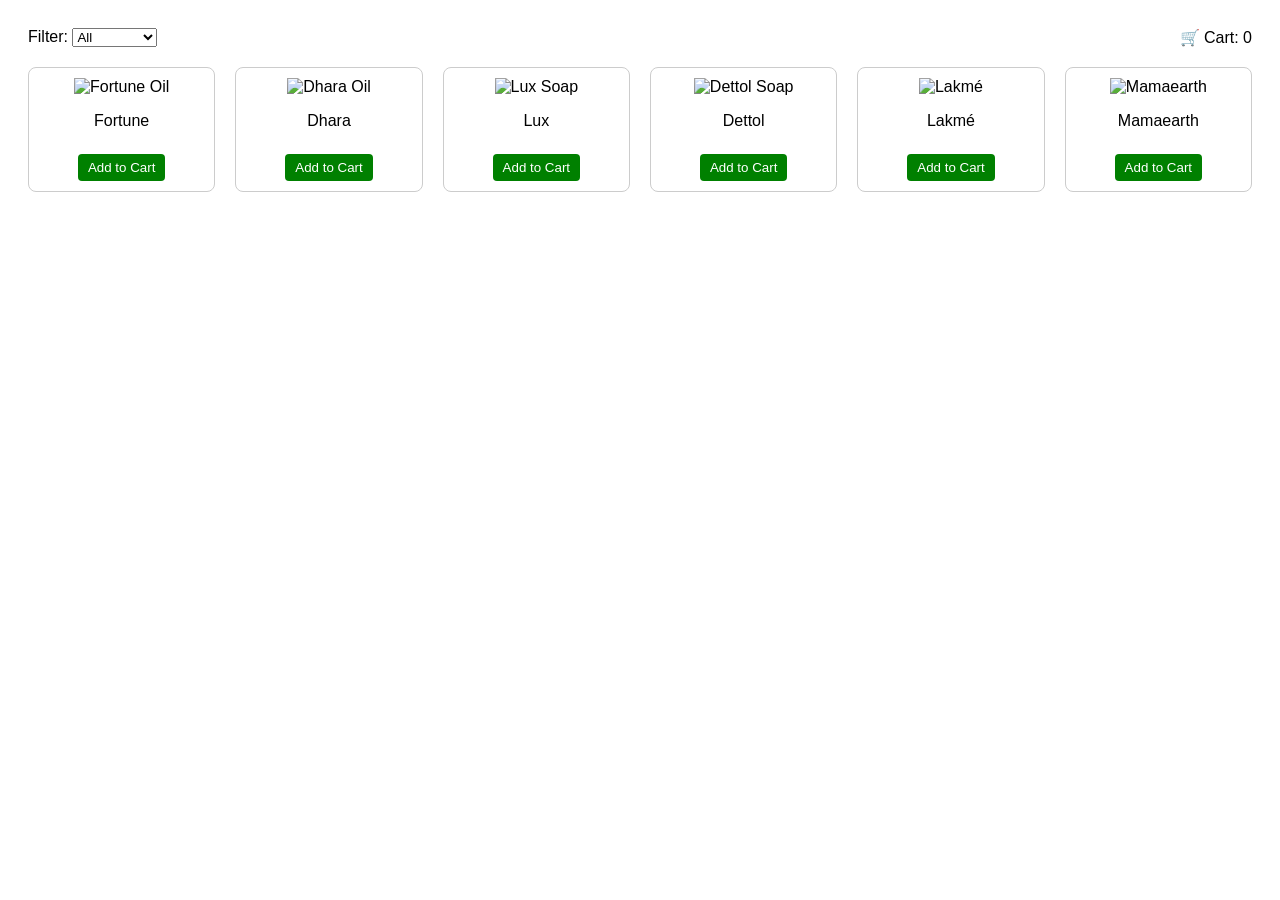
==== index.html @ c90c22cf "e-commerce" ====
<!DOCTYPE html>
<html lang="en">
<head>
    <meta charset="UTF-8">
    <title>Product Filter & Cart</title>
    <link rel="stylesheet" href="style.css">
</head>

<body>

<header>
    <div>
        <label>Filter: </label>
        <select id="filter">
            <option value="all">All</option>
            <option value="oil">Oil</option>
            <option value="Soap">Soap</option>
            <option value="cosmetics">Cosmetics</option>
        </select>
    </div>

    <div id="cart">
        🛒 Cart: <span id="cartCount">0</span>
    </div>
</header>

<div id="items">

    <!-- Oils -->
    <div class="card oil" data-name="Fortune">
        <img src="https://m.media-amazon.com/images/I/61Yx5-NnYSL.jpg" alt="Fortune Oil">
        <p>Fortune</p>
        <button>Add to Cart</button>
    </div>

    <div class="card oil" data-name="Dhara">
        <img src="https://m.media-amazon.com/images/I/71wHsUALuDL.jpg" alt="Dhara Oil">
        <p>Dhara</p>
        <button>Add to Cart</button>
    </div>

    <!-- Soaps -->
    <div class="card Soap" data-name="Lux">
        <img src="https://m.media-amazon.com/images/I/61U4Kj0y0WL.jpg" alt="Lux Soap">
        <p>Lux</p>
        <button>Add to Cart</button>
    </div>

    <div class="card Soap" data-name="Dettol">
        <img src="https://m.media-amazon.com/images/I/61h6YtYvBzL.jpg" alt="Dettol Soap">
        <p>Dettol</p>
        <button>Add to Cart</button>
    </div>

    <!-- Cosmetics -->
    <div class="card cosmetics" data-name="Lakmé">
        <img src="https://m.media-amazon.com/images/I/61m1V1N9BJL.jpg" alt="Lakmé">
        <p>Lakmé</p>
        <button>Add to Cart</button>
    </div>

    <div class="card cosmetics" data-name="Mamaearth">
        <img src="https://m.media-amazon.com/images/I/61FZs7PzDWL.jpg" alt="Mamaearth">
        <p>Mamaearth</p>
        <button>Add to Cart</button>
    </div>

</div>

<script src="script.js"></script>
</body>
</html>
---- style.css ----
body {
    font-family: Arial, sans-serif;
    padding: 20px;
}

header {
    display: flex;
    justify-content: space-between;
    align-items: center;
    margin-bottom: 20px;
}

#items {
    display: grid;
    grid-template-columns: repeat(auto-fit, minmax(180px, 1fr));
    gap: 20px;
}

.card {
    border: 1px solid #ccc;
    border-radius: 8px;
    padding: 10px;
    text-align: center;
}

.card img {
    width: 100%;
    height: 140px;
    object-fit: contain;
}

.card button {
    margin-top: 8px;
    padding: 6px 10px;
    background-color: green;
    color: white;
    border: none;
    border-radius: 4px;
    cursor: pointer;
}

.card button:hover {
    background-color: darkgreen;
}
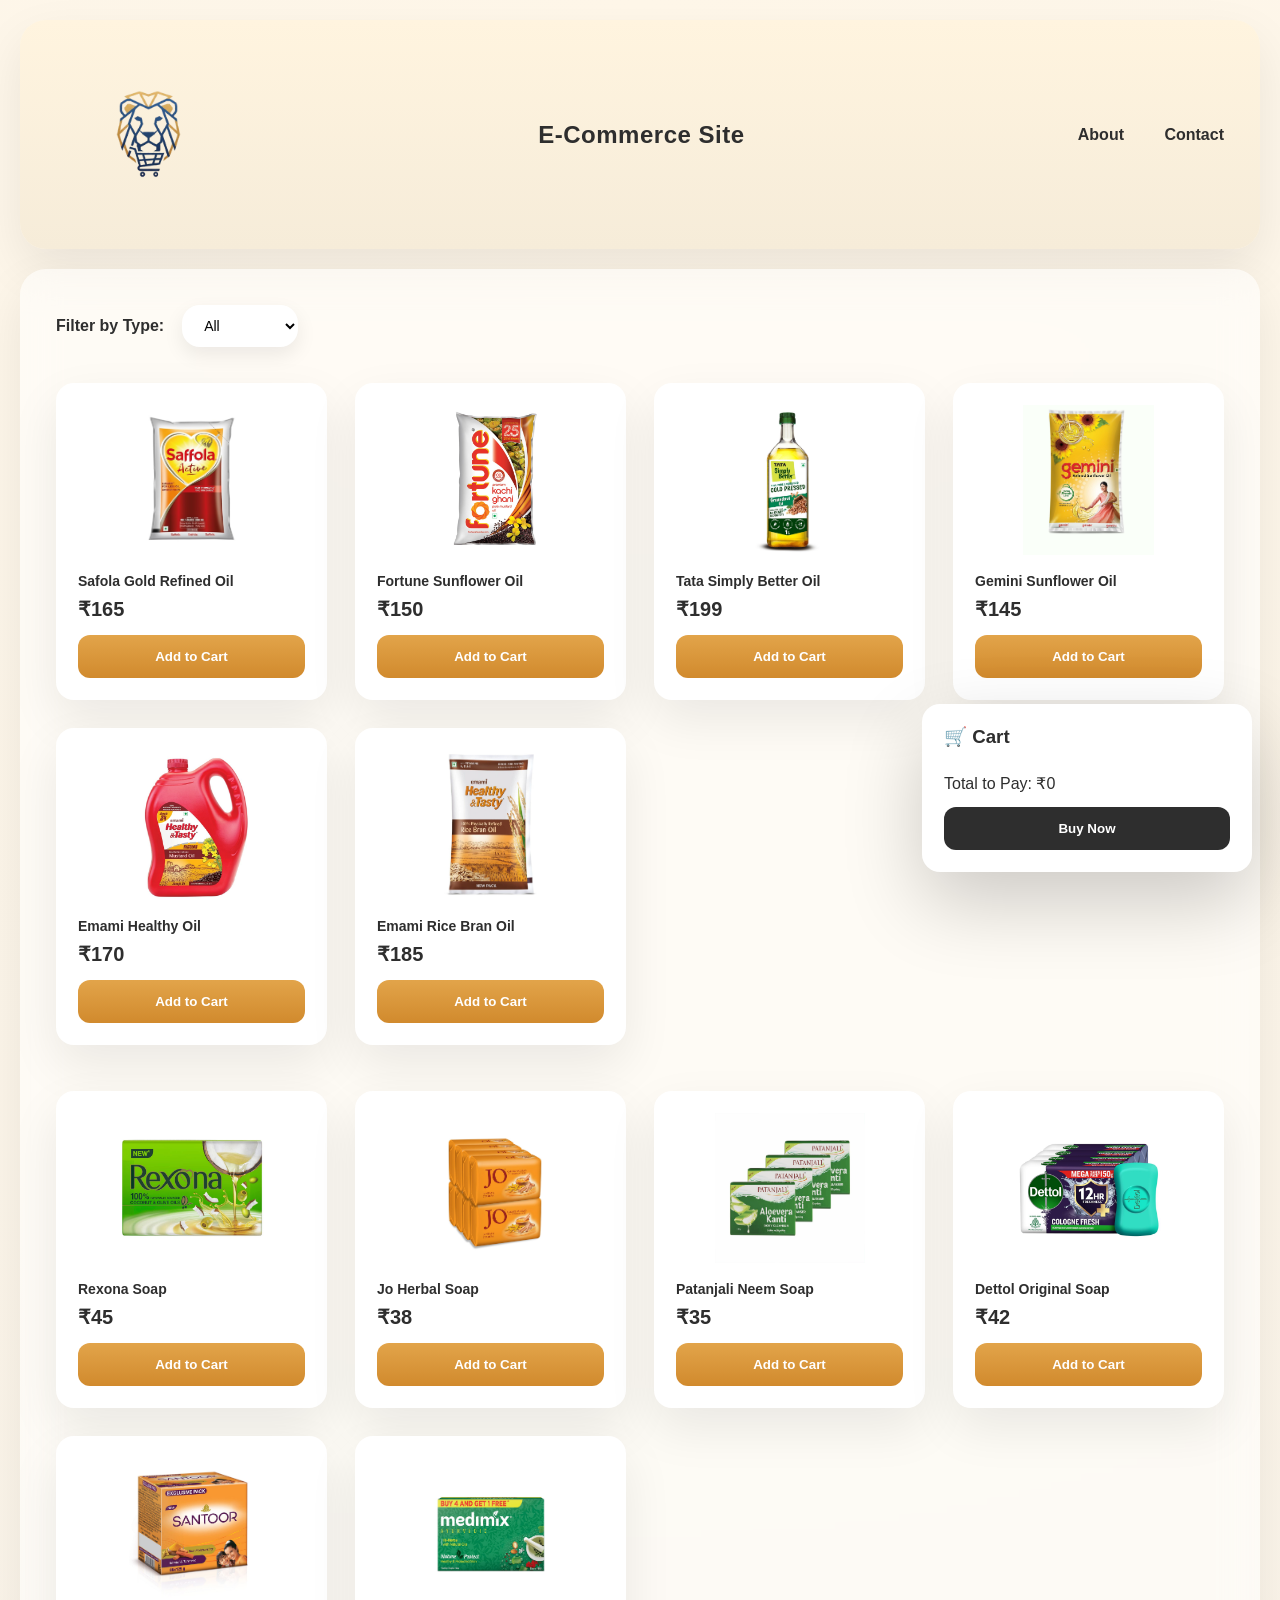
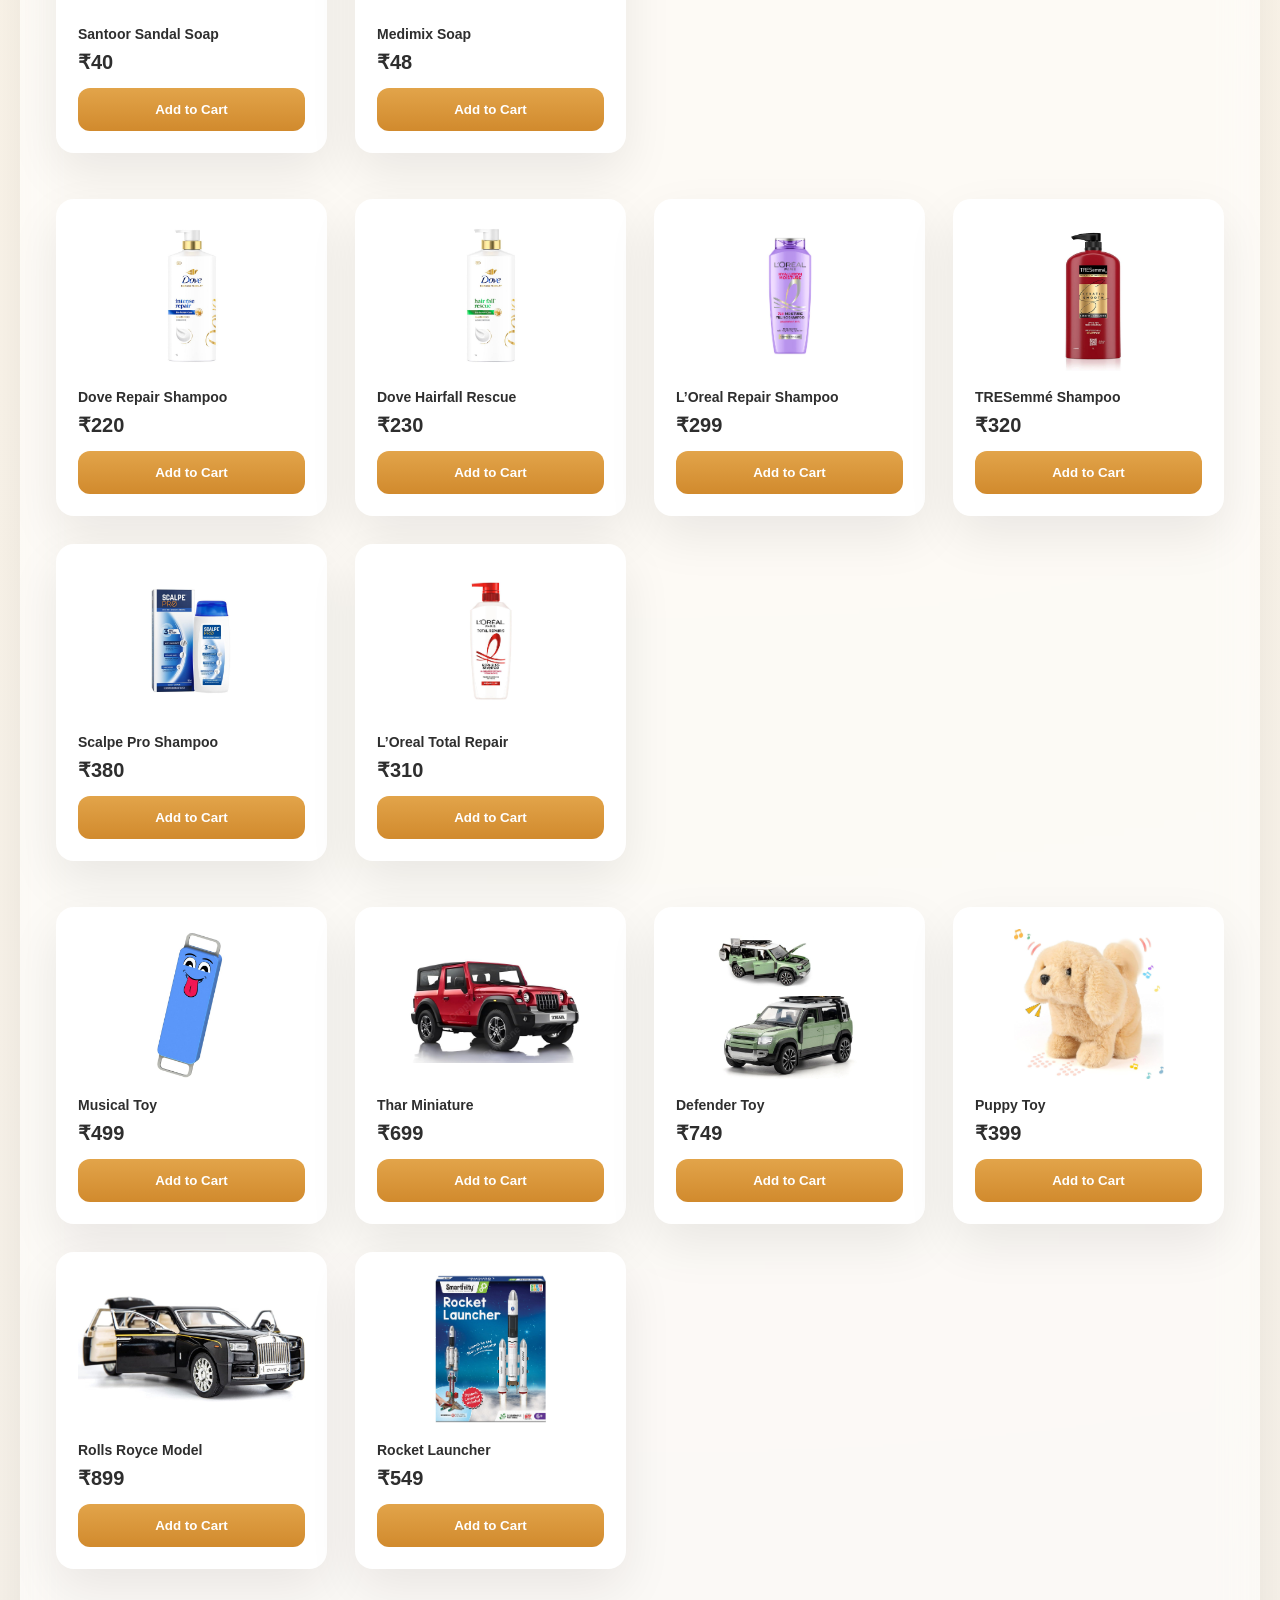
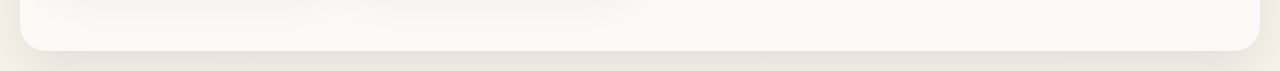
==== commit 023b4773: "updated and added Features" ====
--- a/index.html
+++ b/index.html
@@ -2,69 +2,230 @@
 <html lang="en">
 <head>
     <meta charset="UTF-8">
-    <title>Product Filter & Cart</title>
+    <title>E-Commerce Site</title>
+    <meta name="viewport" content="width=device-width, initial-scale=1.0">
     <link rel="stylesheet" href="style.css">
 </head>
 
 <body>
 
 <header>
-    <div>
-        <label>Filter: </label>
-        <select id="filter">
-            <option value="all">All</option>
-            <option value="oil">Oil</option>
-            <option value="Soap">Soap</option>
-            <option value="cosmetics">Cosmetics</option>
-        </select>
-    </div>
-
-    <div id="cart">
-        🛒 Cart: <span id="cartCount">0</span>
+    <div id="layout">
+        <img id="logo" src="images/Gemini_Generated_Image_6a1u6w6a1u6w6a1u-removebg-preview.png">
+        <h2 id="EC">E-Commerce Site</h2>
+        <nav>
+            <a href="About.html">About</a>
+            <a href="contact.html">Contact</a>
+        </nav>
     </div>
 </header>
 
-<div id="items">
-
-    <!-- Oils -->
-    <div class="card oil" data-name="Fortune">
-        <img src="https://m.media-amazon.com/images/I/61Yx5-NnYSL.jpg" alt="Fortune Oil">
-        <p>Fortune</p>
-        <button>Add to Cart</button>
-    </div>
-
-    <div class="card oil" data-name="Dhara">
-        <img src="https://m.media-amazon.com/images/I/71wHsUALuDL.jpg" alt="Dhara Oil">
-        <p>Dhara</p>
-        <button>Add to Cart</button>
-    </div>
-
-    <!-- Soaps -->
-    <div class="card Soap" data-name="Lux">
-        <img src="https://m.media-amazon.com/images/I/61U4Kj0y0WL.jpg" alt="Lux Soap">
-        <p>Lux</p>
-        <button>Add to Cart</button>
-    </div>
-
-    <div class="card Soap" data-name="Dettol">
-        <img src="https://m.media-amazon.com/images/I/61h6YtYvBzL.jpg" alt="Dettol Soap">
-        <p>Dettol</p>
-        <button>Add to Cart</button>
-    </div>
-
-    <!-- Cosmetics -->
-    <div class="card cosmetics" data-name="Lakmé">
-        <img src="https://m.media-amazon.com/images/I/61m1V1N9BJL.jpg" alt="Lakmé">
-        <p>Lakmé</p>
-        <button>Add to Cart</button>
-    </div>
-
-    <div class="card cosmetics" data-name="Mamaearth">
-        <img src="https://m.media-amazon.com/images/I/61FZs7PzDWL.jpg" alt="Mamaearth">
-        <p>Mamaearth</p>
-        <button>Add to Cart</button>
-    </div>
-
+<main>
+
+    <!-- FILTER -->
+    <section class="filter">
+        <label>Filter by Type:</label>
+        <select id="filterSelect">
+            <option value="all">All</option>
+            <option value="Oil">Oil</option>
+            <option value="Soap">Soap</option>
+            <option value="Shampoo">Shampoo</option>
+            <option value="Toys">Toys</option>
+        </select>
+    </section>
+
+    <!-- PRODUCTS -->
+    <section class="Cards">
+
+        <!-- OIL -->
+        <div class="category Oil">
+            <div class="card">
+                <img src="images/Items/oil/61dK3VocRLL._SX679_.jpg">
+                <p>Safola Gold Refined Oil</p>
+                <span class="price">₹165</span>
+                <button onclick="addToCart('Safola Gold Refined Oil',165)">Add to Cart</button>
+            </div>
+
+            <div class="card">
+                <img src="images/Items/oil/61qsW9+zfaL._SL1100_.jpg">
+                <p>Fortune Sunflower Oil</p>
+                <span class="price">₹150</span>
+                <button onclick="addToCart('Fortune Sunflower Oil',150)">Add to Cart</button>
+            </div>
+
+            <div class="card">
+                <img src="images/Items/oil/61rcMYf0tpL._SL1500_.jpg">
+                <p>Tata Simply Better Oil</p>
+                <span class="price">₹199</span>
+                <button onclick="addToCart('Tata Simply Better Oil',199)">Add to Cart</button>
+            </div>
+
+            <div class="card">
+                <img src="images/Items/oil/81EhnYkQP0L._SL1500_.jpg">
+                <p>Gemini Sunflower Oil</p>
+                <span class="price">₹145</span>
+                <button onclick="addToCart('Gemini Sunflower Oil',145)">Add to Cart</button>
+            </div>
+
+            <div class="card">
+                <img src="images/Items/oil/617pegINIAL._SL1000_.jpg">
+                <p>Emami Healthy Oil</p>
+                <span class="price">₹170</span>
+                <button onclick="addToCart('Emami Healthy Oil',170)">Add to Cart</button>
+            </div>
+
+            <div class="card">
+                <img src="images/Items/oil/711bMUEX1NL._SL1500_.jpg">
+                <p>Emami Rice Bran Oil</p>
+                <span class="price">₹185</span>
+                <button onclick="addToCart('Emami Rice Bran Oil',185)">Add to Cart</button>
+            </div>
+        </div>
+
+        <!-- SOAP -->
+        <div class="category Soap">
+            <div class="card">
+                <img src="images/Items/Soap/61+-miwwAqL._SL1000_.jpg">
+                <p>Rexona Soap</p>
+                <span class="price">₹45</span>
+                <button onclick="addToCart('Rexona Soap',45)">Add to Cart</button>
+            </div>
+
+            <div class="card">
+                <img src="images/Items/Soap/61+da5Ch45L._SL1500_.jpg">
+                <p>Jo Herbal Soap</p>
+                <span class="price">₹38</span>
+                <button onclick="addToCart('Jo Herbal Soap',38)">Add to Cart</button>
+            </div>
+
+            <div class="card">
+                <img src="images/Items/Soap/61APCxV6GRL._SL1500_.jpg">
+                <p>Patanjali Neem Soap</p>
+                <span class="price">₹35</span>
+                <button onclick="addToCart('Patanjali Neem Soap',35)">Add to Cart</button>
+            </div>
+
+            <div class="card">
+                <img src="images/Items/Soap/61zl0hhQrdL._SL1000_.jpg">
+                <p>Dettol Original Soap</p>
+                <span class="price">₹42</span>
+                <button onclick="addToCart('Dettol Original Soap',42)">Add to Cart</button>
+            </div>
+
+            <div class="card">
+                <img src="images/Items/Soap/71glBfplo9L._SL1500_.jpg">
+                <p>Santoor Sandal Soap</p>
+                <span class="price">₹40</span>
+                <button onclick="addToCart('Santoor Sandal Soap',40)">Add to Cart</button>
+            </div>
+
+            <div class="card">
+                <img src="images/Items/Soap/71mSTJwI46L._SL1500_.jpg">
+                <p>Medimix Soap</p>
+                <span class="price">₹48</span>
+                <button onclick="addToCart('Medimix Soap',48)">Add to Cart</button>
+            </div>
+        </div>
+
+        <!-- SHAMPOO -->
+        <div class="category Shampoo">
+            <div class="card">
+                <img src="images/Items/Shampoo/41AG1Yii4eL._SL1000_.jpg">
+                <p>Dove Repair Shampoo</p>
+                <span class="price">₹220</span>
+                <button onclick="addToCart('Dove Repair Shampoo',220)">Add to Cart</button>
+            </div>
+
+            <div class="card">
+                <img src="images/Items/Shampoo/41R69jyJqsL._SL1000_.jpg">
+                <p>Dove Hairfall Rescue</p>
+                <span class="price">₹230</span>
+                <button onclick="addToCart('Dove Hairfall Rescue',230)">Add to Cart</button>
+            </div>
+
+            <div class="card">
+                <img src="images/Items/Shampoo/51pruNF+rXL._SL1500_.jpg">
+                <p>L’Oreal Repair Shampoo</p>
+                <span class="price">₹299</span>
+                <button onclick="addToCart('L’Oreal Repair Shampoo',299)">Add to Cart</button>
+            </div>
+
+            <div class="card">
+                <img src="images/Items/Shampoo/51RnEZJ82WL._SL1000_.jpg">
+                <p>TRESemmé Shampoo</p>
+                <span class="price">₹320</span>
+                <button onclick="addToCart('TRESemmé Shampoo',320)">Add to Cart</button>
+            </div>
+
+            <div class="card">
+                <img src="images/Items/Shampoo/51vI5+Mb86L._SL1080_.jpg">
+                <p>Scalpe Pro Shampoo</p>
+                <span class="price">₹380</span>
+                <button onclick="addToCart('Scalpe Pro Shampoo',380)">Add to Cart</button>
+            </div>
+
+            <div class="card">
+                <img src="images/Items/Shampoo/5152pBdloeL._SL1500_.jpg">
+                <p>L’Oreal Total Repair</p>
+                <span class="price">₹310</span>
+                <button onclick="addToCart('L’Oreal Total Repair',310)">Add to Cart</button>
+            </div>
+        </div>
+
+        <!-- TOYS -->
+        <div class="category Toys">
+            <div class="card">
+                <img src="images/Items/toys/41DQt-UKbvL._SL1080_.jpg">
+                <p>Musical Toy</p>
+                <span class="price">₹499</span>
+                <button onclick="addToCart('Musical Toy',499)">Add to Cart</button>
+            </div>
+
+            <div class="card">
+                <img src="images/Items/toys/51pGit1uTFL._SL1280_.jpg">
+                <p>Thar Miniature</p>
+                <span class="price">₹699</span>
+                <button onclick="addToCart('Thar Miniature',699)">Add to Cart</button>
+            </div>
+
+            <div class="card">
+                <img src="images/Items/toys/61cEEA74c0L._SL1000_.jpg">
+                <p>Defender Toy</p>
+                <span class="price">₹749</span>
+                <button onclick="addToCart('Defender Toy',749)">Add to Cart</button>
+            </div>
+
+            <div class="card">
+                <img src="images/Items/toys/61jTkdQO2KL._SL1500_.jpg">
+                <p>Puppy Toy</p>
+                <span class="price">₹399</span>
+                <button onclick="addToCart('Puppy Toy',399)">Add to Cart</button>
+            </div>
+
+            <div class="card">
+                <img src="images/Items/toys/61SVuZ86U4L._SL1419_.jpg">
+                <p>Rolls Royce Model</p>
+                <span class="price">₹899</span>
+                <button onclick="addToCart('Rolls Royce Model',899)">Add to Cart</button>
+            </div>
+
+            <div class="card">
+                <img src="images/Items/toys/71G-E8cg47L._SL1500_.jpg">
+                <p>Rocket Launcher</p>
+                <span class="price">₹549</span>
+                <button onclick="addToCart('Rocket Launcher',549)">Add to Cart</button>
+            </div>
+        </div>
+
+    </section>
+</main>
+
+<!-- CART -->
+<div id="cartBox">
+    <h3>🛒 Cart</h3>
+    <ul id="cart-items"></ul>
+    <p>Total to Pay: ₹<span id="cart-total">0</span></p>
+    <button class="buy" onclick="buyNow()">Buy Now</button>
 </div>
 
 <script src="script.js"></script>
--- a/style.css
+++ b/style.css
@@ -1,44 +1,340 @@
+/* ================= RESET ================= */
+* {
+    margin: 0;
+    padding: 0;
+    box-sizing: border-box;
+}
+
+/* ================= ROOT ================= */
+:root {
+    --bg-main: #f7f2ea;
+    --bg-card: #ffffff;
+    --accent: #d18a2d;
+    --accent-light: #f1c27a;
+    --text-dark: #2e2e2e;
+    --text-muted: #8a8a8a;
+    --shadow-soft: 0 20px 50px rgba(0,0,0,0.08);
+    --radius-lg: 26px;
+    --radius-md: 18px;
+    --radius-sm: 12px;
+}
+
+/* ================= BODY ================= */
 body {
-    font-family: Arial, sans-serif;
-    padding: 20px;
-}
-
+    font-family: "Inter", Arial, sans-serif;
+    background: radial-gradient(circle at top, #fff7e9, var(--bg-main));
+    color: var(--text-dark);
+    min-height: 100vh;
+}
+
+/* ================= HEADER ================= */
 header {
+    margin: 20px;
+    background: linear-gradient(180deg, #fff4df, #f6ecd9);
+    border-radius: var(--radius-lg);
+    box-shadow: var(--shadow-soft);
+}
+
+#layout {
+    display: flex;
+    align-items: center;
+    justify-content: space-between;
+    padding: 22px 36px;
+}
+
+#logo {
+    height: 185px;
+}
+
+header h2 {
+    font-weight: 700;
+    letter-spacing: 0.5px;
+}
+
+nav a {
+    margin-left: 36px;
+    text-decoration: none;
+    font-weight: 600;
+    color: var(--text-dark);
+    position: relative;
+}
+
+nav a::after {
+    content: "";
+    position: absolute;
+    left: 0;
+    bottom: -10px;
+    width: 0%;
+    height: 3px;
+    background: var(--accent);
+    transition: 0.3s;
+}
+
+nav a:hover::after {
+    width: 100%;
+}
+
+/* ================= MAIN ================= */
+main {
+    margin: 20px;
+    padding: 36px;
+    background: rgba(255,255,255,0.55);
+    backdrop-filter: blur(18px);
+    border-radius: var(--radius-lg);
+    box-shadow: var(--shadow-soft);
+}
+
+/* ================= FILTER ================= */
+.filter {
+    display: flex;
+    align-items: center;
+    gap: 18px;
+    margin-bottom: 36px;
+    font-weight: 600;
+}
+
+.filter select {
+    padding: 12px 18px;
+    border-radius: var(--radius-md);
+    border: none;
+    background: white;
+    box-shadow: 0 8px 20px rgba(0,0,0,0.08);
+    font-size: 14px;
+    cursor: pointer;
+}
+
+/* ================= PRODUCT GRID ================= */
+.category {
+    display: grid;
+    grid-template-columns: repeat(auto-fill, minmax(240px, 1fr));
+    gap: 28px;
+    margin-bottom: 46px;
+    transition: all 0.35s ease;
+}
+
+/* ================= CARD ================= */
+.card {
+    background: var(--bg-card);
+    border-radius: var(--radius-md);
+    padding: 22px;
+    box-shadow: var(--shadow-soft);
+    display: flex;
+    flex-direction: column;
+    transition: 0.35s ease;
+}
+
+.card:hover {
+    transform: translateY(-6px);
+    box-shadow: 0 30px 70px rgba(0,0,0,0.12);
+}
+
+/* ================= IMAGE ================= */
+.card img {
+    height: 150px;
+    object-fit: contain;
+    margin-bottom: 18px;
+    border-radius: var(--radius-sm);
+}
+
+/* ================= TEXT ================= */
+.card p {
+    font-weight: 600;
+    font-size: 14px;
+    margin-bottom: 8px;
+}
+
+.price {
+    font-weight: 800;
+    font-size: 20px;
+    margin-bottom: 14px;
+}
+
+/* ================= BUTTON ================= */
+.card button {
+    margin-top: auto;
+    padding: 14px;
+    border-radius: var(--radius-sm);
+    border: none;
+    background: linear-gradient(180deg, #e2a44a, var(--accent));
+    color: white;
+    font-weight: 700;
+    cursor: pointer;
+    transition: 0.3s;
+}
+
+.card button:hover {
+    opacity: 0.9;
+    transform: translateY(-2px);
+}
+
+/* ================= CART PANEL ================= */
+#cartBox {
+    position: fixed;
+    right: 28px;
+    bottom: 28px;
+    width: 330px;
+    background: white;
+    border-radius: var(--radius-md);
+    box-shadow: 0 30px 80px rgba(0,0,0,0.2);
+    padding: 22px;
+}
+
+#cartBox h3 {
+    margin-bottom: 12px;
+}
+
+#cart-items {
+    list-style: none;
+    max-height: 180px;
+    overflow-y: auto;
+    margin-bottom: 14px;
+}
+
+#cart-items li {
     display: flex;
     justify-content: space-between;
-    align-items: center;
-    margin-bottom: 20px;
-}
-
-#items {
-    display: grid;
-    grid-template-columns: repeat(auto-fit, minmax(180px, 1fr));
-    gap: 20px;
-}
-
-.card {
-    border: 1px solid #ccc;
-    border-radius: 8px;
-    padding: 10px;
-    text-align: center;
-}
-
-.card img {
+    font-size: 14px;
+    margin-bottom: 6px;
+}
+
+#cart-items button {
+    background: none;
+    border: none;
+    color: var(--accent);
+    cursor: pointer;
+    font-weight: 700;
+}
+
+#cartBox .buy {
     width: 100%;
-    height: 140px;
-    object-fit: contain;
-}
-
-.card button {
-    margin-top: 8px;
-    padding: 6px 10px;
-    background-color: green;
+    margin-top: 14px;
+    padding: 14px;
+    border-radius: var(--radius-sm);
+    border: none;
+    background: #2e2e2e;
     color: white;
-    border: none;
-    border-radius: 4px;
+    font-weight: 800;
     cursor: pointer;
 }
-
-.card button:hover {
-    background-color: darkgreen;
-}
+/* ================= MOBILE (≤ 768px) ================= */
+@media (max-width: 768px) {
+
+    /* ===== HEADER ===== */
+    header {
+        margin: 12px;
+        border-radius: 22px;
+    }
+
+    #layout {
+        flex-direction: column;
+        gap: 14px;
+        padding: 18px;
+    }
+
+    header h2 {
+        font-size: 18px;
+    }
+
+    nav {
+        display: flex;
+        gap: 18px;
+    }
+
+    nav a {
+        margin: 0;
+        font-size: 14px;
+    }
+
+    /* ===== MAIN ===== */
+    main {
+        margin: 12px;
+        padding: 20px;
+        border-radius: 22px;
+    }
+
+    /* ===== FILTER ===== */
+    .filter {
+        flex-direction: column;
+        align-items: flex-start;
+        gap: 12px;
+    }
+
+    .filter select {
+        width: 100%;
+    }
+
+    /* ===== GRID ===== */
+    .category {
+        grid-template-columns: repeat(2, 1fr);
+        gap: 16px;
+    }
+
+    /* ===== CARD ===== */
+    .card {
+        padding: 16px;
+        border-radius: 18px;
+    }
+
+    .card img {
+        height: 120px;
+    }
+
+    .card p {
+        font-size: 13px;
+    }
+
+    .card button {
+        padding: 12px;
+        font-size: 14px;
+    }
+
+    /* ===== CART ===== */
+    #cartBox {
+        width: calc(100% - 24px);
+        right: 12px;
+        bottom: 12px;
+        border-radius: 20px;
+    }
+}
+
+/* ================= SMALL MOBILE (≤ 480px) ================= */
+@media (max-width: 480px) {
+
+    /* ===== GRID ===== */
+    .category {
+        grid-template-columns: 1fr;
+    }
+
+    /* ===== HEADER ===== */
+    #logo {
+        height: 48px;
+    }
+
+    header h2 {
+        font-size: 16px;
+    }
+
+    nav a {
+        font-size: 13px;
+    }
+
+    /* ===== CARD ===== */
+    .card img {
+        height: 140px;
+    }
+
+    .card p {
+        font-size: 14px;
+    }
+
+    .card button {
+        font-size: 15px;
+        padding: 14px;
+    }
+
+    /* ===== CART ===== */
+    #cartBox {
+        padding: 18px;
+    }
+}
+
